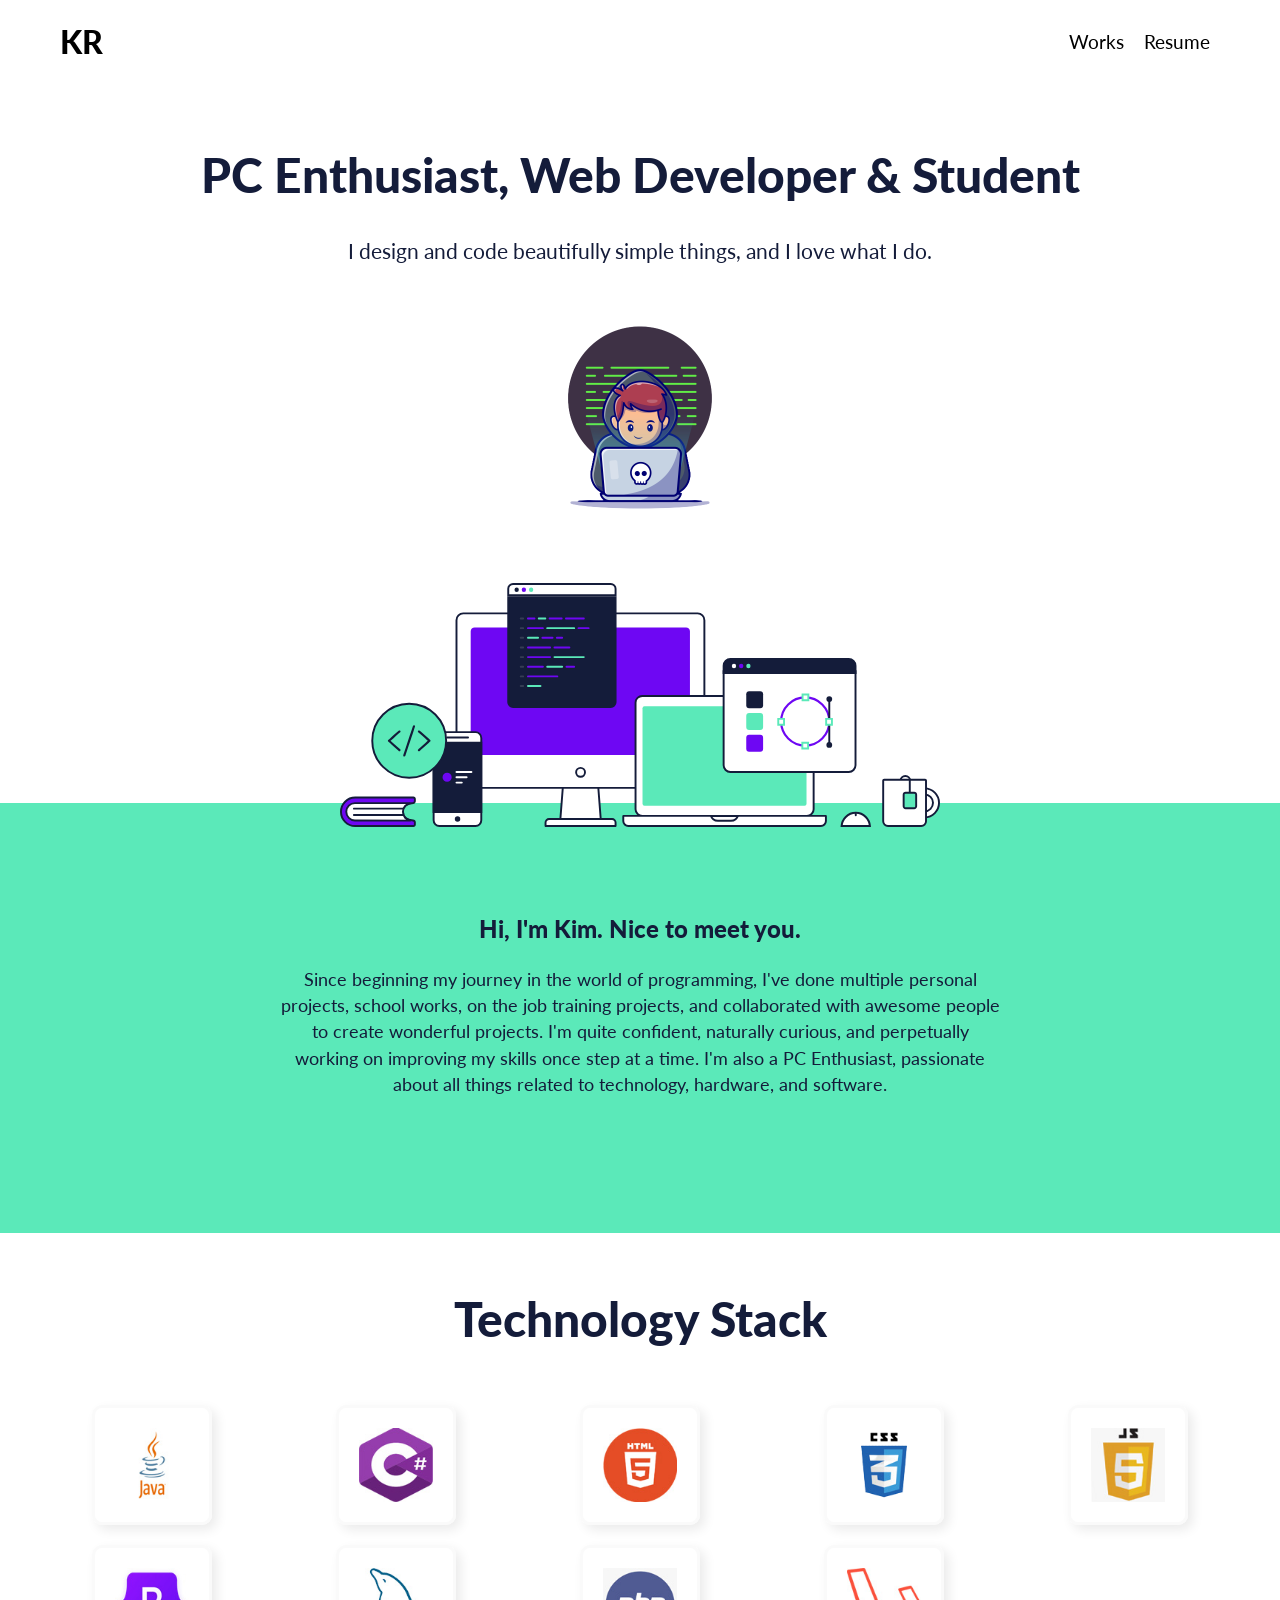
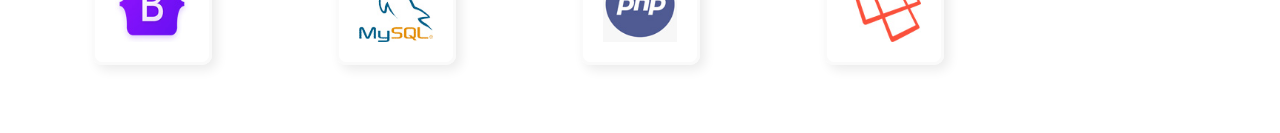
==== index.html @ 2b950462 "many final changes" ====
<!DOCTYPE html>
<html lang="en">

<head>
    <meta charset="UTF-8">
    <meta http-equiv="X-UA-Compatible" content="IE=edge">
    <meta name="viewport" content="width=device-width, initial-scale=1.0">
    <link rel="stylesheet" href="./CSS/style.css">
    <link rel="stylesheet" href="./CSS/utilities.css">
    <link rel="stylesheet" href="https://cdnjs.cloudflare.com/ajax/libs/font-awesome/6.0.0-beta3/css/all.min.css"
        integrity="sha512-Fo3rlrZj/k7ujTnHg4CGR2D7kSs0v4LLanw2qksYuRlEzO+tcaEPQogQ0KaoGN26/zrn20ImR1DfuLWnOo7aBA=="
        crossorigin="anonymous" referrerpolicy="no-referrer" />
    <title>Kim Portfolio</title>
</head>

<body>
    <div class="navbar">
        <div class="container flex">
            <h1>KR</h1>
            <nav>
                <ul>
                    <li>Works</li>
                    <li>Resume</li>
                </ul>
            </nav>
        </div>
    </div>
    <!-- The introduction section -->
    <section class="introduction">
        <div class="container">
            <div class="intro-body">
                <h1>PC Enthusiast, Web Developer & Student</h1>
                <h3>I design and code beautifully simple things, and I love what I do.</h3>
                <img src="img/me-img.png" alt="">
            </div>
            <div class="intro-foot">
                <img src="img/intro-section-devices.svg" alt="">
            </div>
        </div>
    </section>
    <!-- Introduction medium section -->
    <section class="intro-medium">
        <div class="container flex">
            <h1>Hi, I'm Kim. Nice to meet you.</h1>
            <p>Since beginning my journey in the world of programming, I've done multiple personal
                projects, school works, on the job training projects, and collaborated with
                awesome people to create wonderful projects. I'm quite confident, naturally curious,
                and perpetually working on improving my skills once step at a time. I'm also a PC Enthusiast, passionate
                about all things related to technology, hardware, and software.
            </p>
        </div>
    </section>
    <!-- Skills section card -->
    <section class="skills">
        <div class="container">
            <h1>Technology Stack</h1>
            <div class="grid">
                <div class="card">
                    <img src="img/img-java.jpg" alt="">
                </div>
                <div class="card">
                    <img src="img/img-c-sharp.jpg" alt="">
                </div>
                <div class="card">
                    <img src="img/img-html.jpg" alt="">
                </div>
                <div class="card">
                    <img src="img/img-css.png" alt="">
                </div>
                <div class="card">
                    <img src="img/img-javascript.jpg" alt="">
                </div>
                <div class="card">
                    <img src="img/img-boot.jpg" alt="">
                </div>
                <div class="card">
                    <img src="img/img-mysql.jpg" alt="">
                </div>
                <div class="card">
                    <img src="img/img-php.jpg" alt="">
                </div>
                <div class="card">
                    <img src="img/img-laravel.jpg" alt="">
                </div>
            </div>

    </section>
</body>

</html>
---- CSS/style.css ----
@import url('https://fonts.googleapis.com/css2?family=Lato:wght@100;300;400;700;900&display=swap');

*{
    box-sizing: border-box;
    margin: 0;
    padding: 0;
    font-family: 'Lato', sans-serif;
}
img {
    width: 100%;
}

/* Navbar styles */
.navbar {
    padding: 20px;
}
.navbar .container {
    overflow: hidden;
}
.navbar ul{
    display: flex;
    list-style-type: none;
}
.navbar li{
    text-decoration: none;
    padding: 10px;
    margin-top: 0 5px;
    font-size: 1.2rem;
    font-weight: 400;
    cursor: pointer;
    transform: rotate(0deg);
    transition: transform 0.3s ease;
}
.navbar h1{
    font-size: 2rem;
    font-weight: 900;
    cursor: pointer;
    transition: transform 0.3s ease;
}
.navbar h1:hover {
    transform: scale(1.2);
    color: #5BE9B9;
}
.navbar li:hover {
    transform: rotate(360deg);
    color: #5BE9B9;
}

/* Introduction section */
.introduction {
    height: 80vh;
    width: 100%;
    padding-top: 2rem;
    text-align: center;
}
.introduction h1 {
    font-size: 3rem;
    font-weight: 900;
    color: #141c3a;
    line-height: 1.5;
    /* top and bottom 10px and left and right 0px */
    margin: 1.5rem 0; 
}
.introduction h3 {
    font-size: 1.3rem;
    font-weight: 400;
    color: #141c3a;
    line-height: 1.5;
    margin: 1.5rem 0; 
}
.introduction .intro-body img {
    border-radius: 50%;
    height: 250px;
    width: 250px;
}
.introduction .intro-foot img {
    height: 50%;
    width: 50%;
    margin-top: 2.5rem;
}

/* Introduction-medium section */
.intro-medium {
    height: 430px;
    text-align: center;
    /* padding: 0 30rem; */
    background-color: #5BE9B9;
}
.intro-medium .flex {
    flex-direction: column;
    justify-content: center;
    align-items: center;
}
.intro-medium h1 {
    font-weight: 900;
    color: #141c3a;
}
.intro-medium p {
    font-size: 1.1rem;
    line-height: 1.5;
    color: #141c3a;
    margin: 1.5rem 15rem; 
}

/* Skills-section card */
.skills {
    text-align: center;
    line-height: 1.5;
    height: 500px;
}
.skills h1{
    font-size: 3rem;
    font-weight: 900;
    color: #141c3a;
    padding: 50px;
    /* top and bottom 10px and left and right 0px */
    /* margin: 1.5rem 0;  */
}
.skills .grid{
    grid-template-columns: repeat(5, 1fr);
    justify-content: center;
    align-items: center;
    gap: 20px;
    height: 100%;
}
.skills .card{
    width: 120px;
    height: 120px;
    text-align: center;
    /* box-shadow: 0 1px 5px rgba(0, 0, 0, 0.5); */
    border-radius: 10px;
    place-self: center;
    padding: 20px;
    box-shadow: 0.3em 0.3em 0.7em #00000015;
    transition: border 0.5s cubic-bezier(0.175, 0.885, 0.32, 1.275);
    border: rgb(250, 250, 250) 0.2em solid;
}
.skills .card:hover{
    border: #5BE9B9 0.2em solid; /* #006fff */
}
.skills img{
    width: 100%;
}
---- CSS/utilities.css ----
.container {
    max-width: 1440px;
    margin: 0 auto;
    overflow: 0 auto;
    padding: 0 40px;
}

.flex {
    display: flex;
    justify-content: space-between;
    align-items: center;
    height: 100%;
}

.grid{
    display: grid;
    grid-template-columns: 1fr 1fr;
    justify-content: center;
    align-items: center;
    height: 100%; 
}
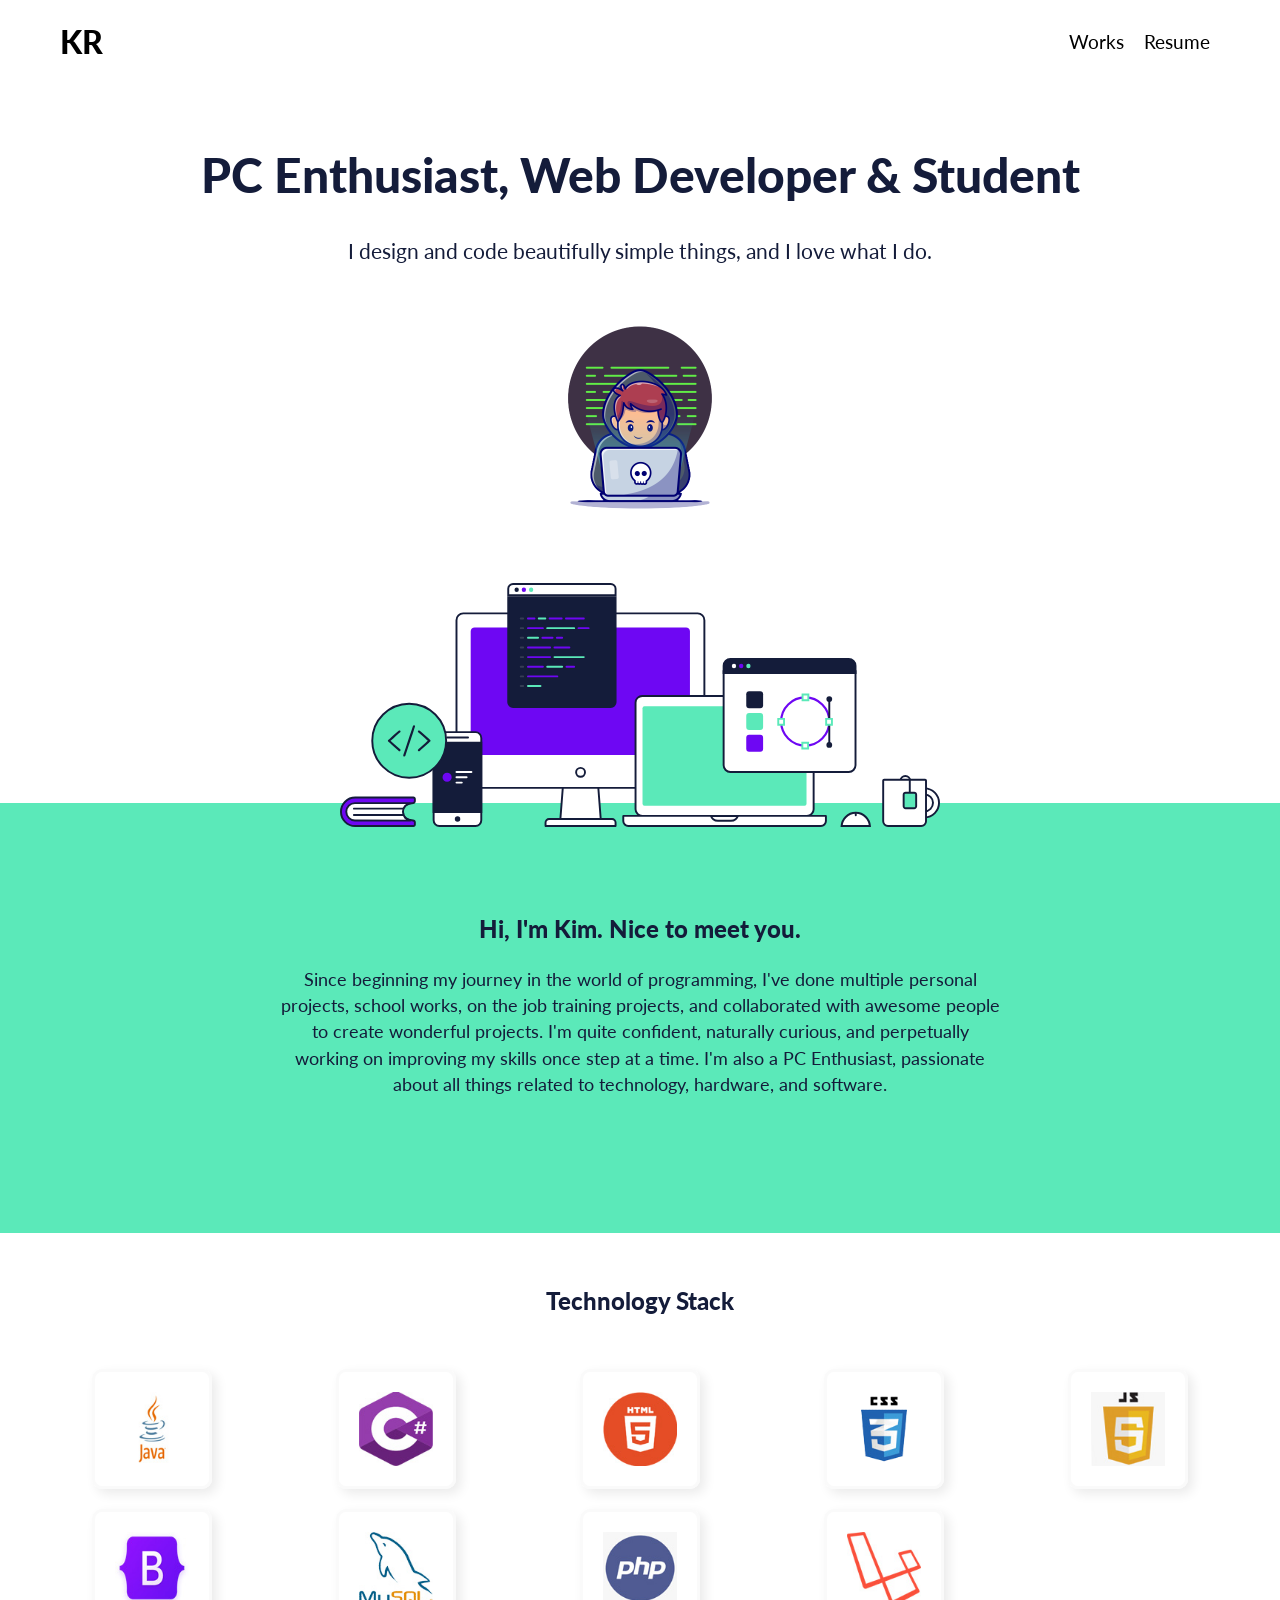
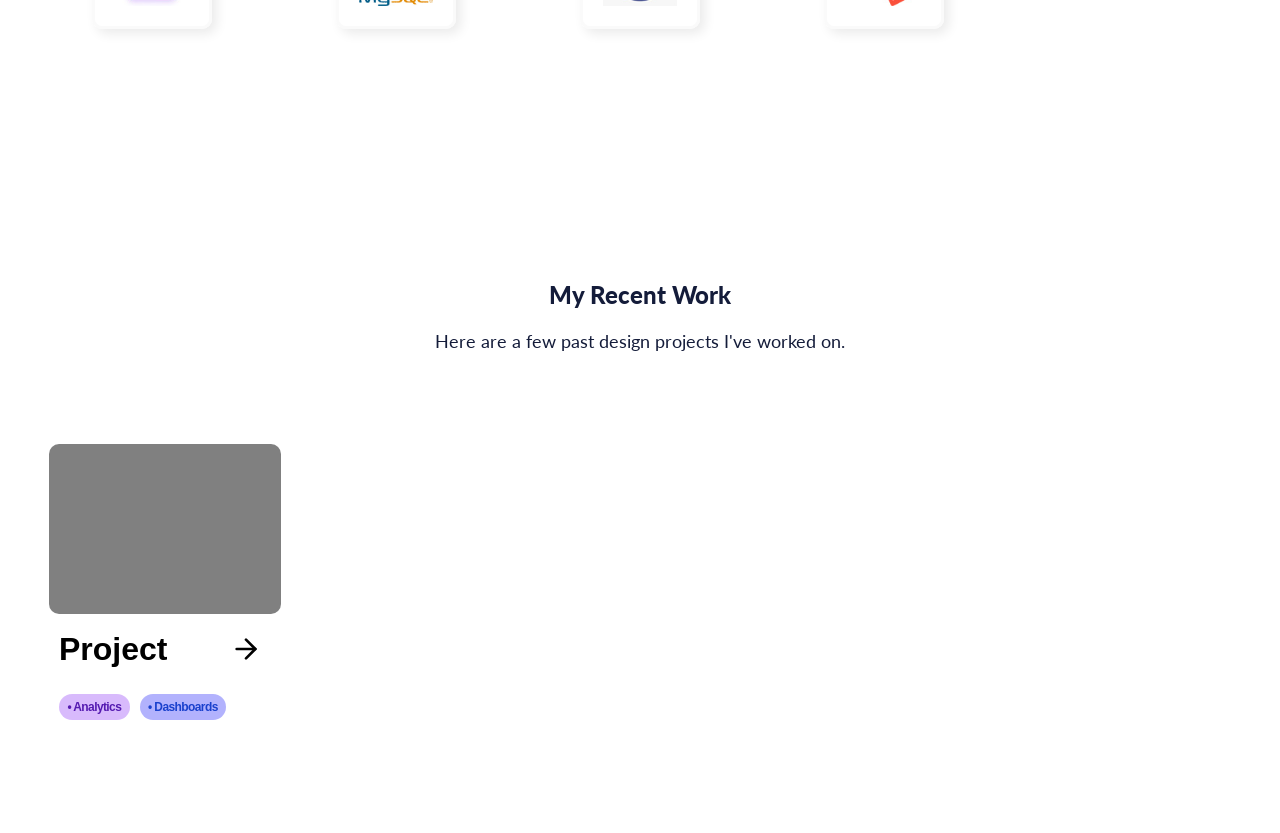
==== commit 02572bc0: "added recent project section" ====
--- a/index.html
+++ b/index.html
@@ -83,7 +83,37 @@
                     <img src="img/img-laravel.jpg" alt="">
                 </div>
             </div>
+        </div>
+    </section>
 
+    <!--Recent Projects sections-->
+    <section class="recent-proj">
+        <div class="container">
+            <h1>My Recent Work</h1>
+            <p>Here are a few past design projects I've worked on.</p>
+            <article class="article-wrapper">
+                <div class="rounded-lg container-project">
+                </div>
+                <div class="project-info">
+                    <div class="flex-pr">
+                        <div class="project-title text-nowrap">Project</div>
+                        <div class="project-hover">
+                            <svg style="color: black;" xmlns="http://www.w3.org/2000/svg" width="2em" height="2em"
+                                color="black" stroke-linejoin="round" stroke-linecap="round" viewBox="0 0 24 24"
+                                stroke-width="2" fill="none" stroke="currentColor">
+                                <line y2="12" x2="19" y1="12" x1="5"></line>
+                                <polyline points="12 5 19 12 12 19"></polyline>
+                            </svg>
+                        </div>
+                    </div>
+                    <div class="types">
+                        <span style="background-color: rgba(165, 96, 247, 0.43); color: rgb(85, 27, 177);"
+                            class="project-type">• Analytics</span>
+                        <span class="project-type">• Dashboards</span>
+                    </div>
+                </div>
+            </article>
+        </div>
     </section>
 </body>
 
--- a/CSS/style.css
+++ b/CSS/style.css
@@ -109,7 +109,7 @@
     height: 500px;
 }
 .skills h1{
-    font-size: 3rem;
+    /* font-size: 2.5rem; */
     font-weight: 900;
     color: #141c3a;
     padding: 50px;
@@ -141,3 +141,130 @@
 .skills img{
     width: 100%;
 }
+
+/* Recent Projects section */
+.recent-proj {
+    text-align: center;
+    line-height: 1.5;
+    height: 700px;
+    padding-top: 9rem;
+}
+.recent-proj h1 {
+    font-weight: 900;
+    color: #141c3a;
+    margin-bottom: 1rem;
+}
+.recent-proj p {
+    color: #141c3a;
+    font-size: 1.1rem;
+    margin-bottom: 5rem;
+}
+.article-wrapper {
+    width: 250px;
+    -webkit-transition: 0.15s all ease-in-out;
+    transition: 0.15s all ease-in-out;
+    border-radius: 10px;
+    padding: 5px;
+    border: 4px solid transparent;
+    cursor: pointer;
+    background-color: white;
+  }
+  
+  .article-wrapper:hover {
+    -webkit-box-shadow: 10px 10px 0 #4e84ff, 20px 20px 0 #4444bd;
+    box-shadow: 10px 10px 0 #4e84ff, 20px 20px 0 #4444bd;
+    border-color: #0578c5;
+    -webkit-transform: translate(-20px, -20px);
+    -ms-transform: translate(-20px, -20px);
+    transform: translate(-20px, -20px);
+  }
+  
+  .article-wrapper:active {
+    -webkit-box-shadow: none;
+    box-shadow: none;
+    -webkit-transform: translate(0, 0);
+    -ms-transform: translate(0, 0);
+    transform: translate(0, 0);
+  }
+  
+  .types {
+    gap: 10px;
+    display: -webkit-box;
+    display: -ms-flexbox;
+    display: flex;
+    place-content: flex-start;
+  }
+  
+  .rounded-lg {
+   /* class tailwind */
+    border-radius: 10px;
+  }
+  
+  .article-wrapper:hover .project-hover {
+    -webkit-transform: rotate(-45deg);
+    -ms-transform: rotate(-45deg);
+    transform: rotate(-45deg);
+    background-color: #a6c2f0;
+  }
+  
+  .project-info {
+    padding-top: 20px;
+    padding: 10px;
+    display: -webkit-box;
+    display: -ms-flexbox;
+    display: flex;
+    -webkit-box-orient: vertical;
+    -webkit-box-direction: normal;
+    -ms-flex-direction: column;
+    flex-direction: column;
+    gap: 20px;
+  }
+  
+  .project-title {
+    font-size: 2em;
+    margin: 0;
+    font-weight: 600;
+   /* depend de la font */
+    overflow: hidden;
+    text-overflow: ellipsis;
+    white-space: nowrap;
+    color: black;
+  }
+  
+  .flex-pr {
+    display: -webkit-box;
+    display: -ms-flexbox;
+    display: flex;
+    -webkit-box-pack: justify;
+    -ms-flex-pack: justify;
+    justify-content: space-between;
+    -webkit-box-align: center;
+    -ms-flex-align: center;
+    align-items: center;
+  }
+  
+  .project-type {
+    background: #b2b2fd;
+    color: #1a41cd;
+    font-weight: bold;
+    padding: 0.3em 0.7em;
+    border-radius: 15px;
+    font-size: 12px;
+    letter-spacing: -0.6px
+  }
+  
+  .project-hover {
+    border-radius: 50%;
+    width: 50px;
+    height: 50px;
+    padding: 9px;
+    -webkit-transition: all 0.3s ease;
+    transition: all 0.3s ease;
+  }
+  
+  .container-project {
+    width: 100%;
+    height: 170px;
+    background: gray;
+  }
+  
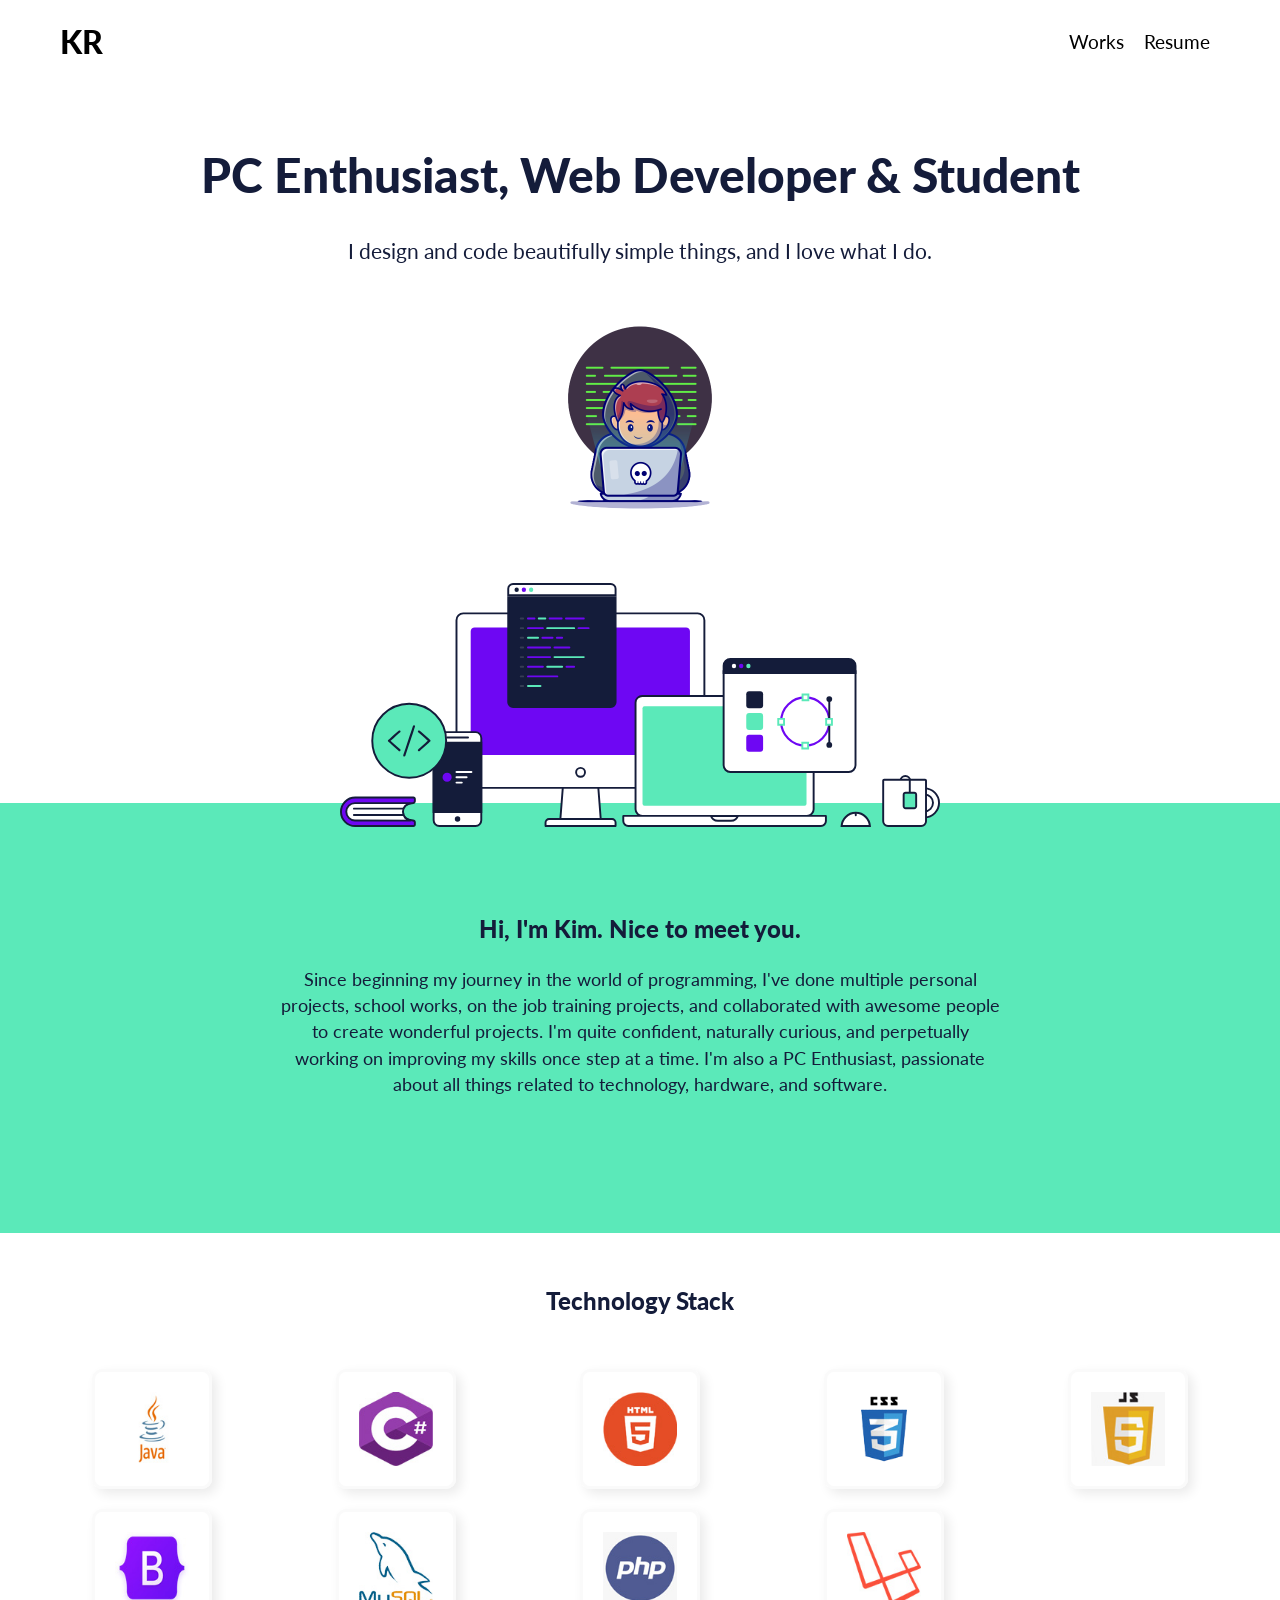
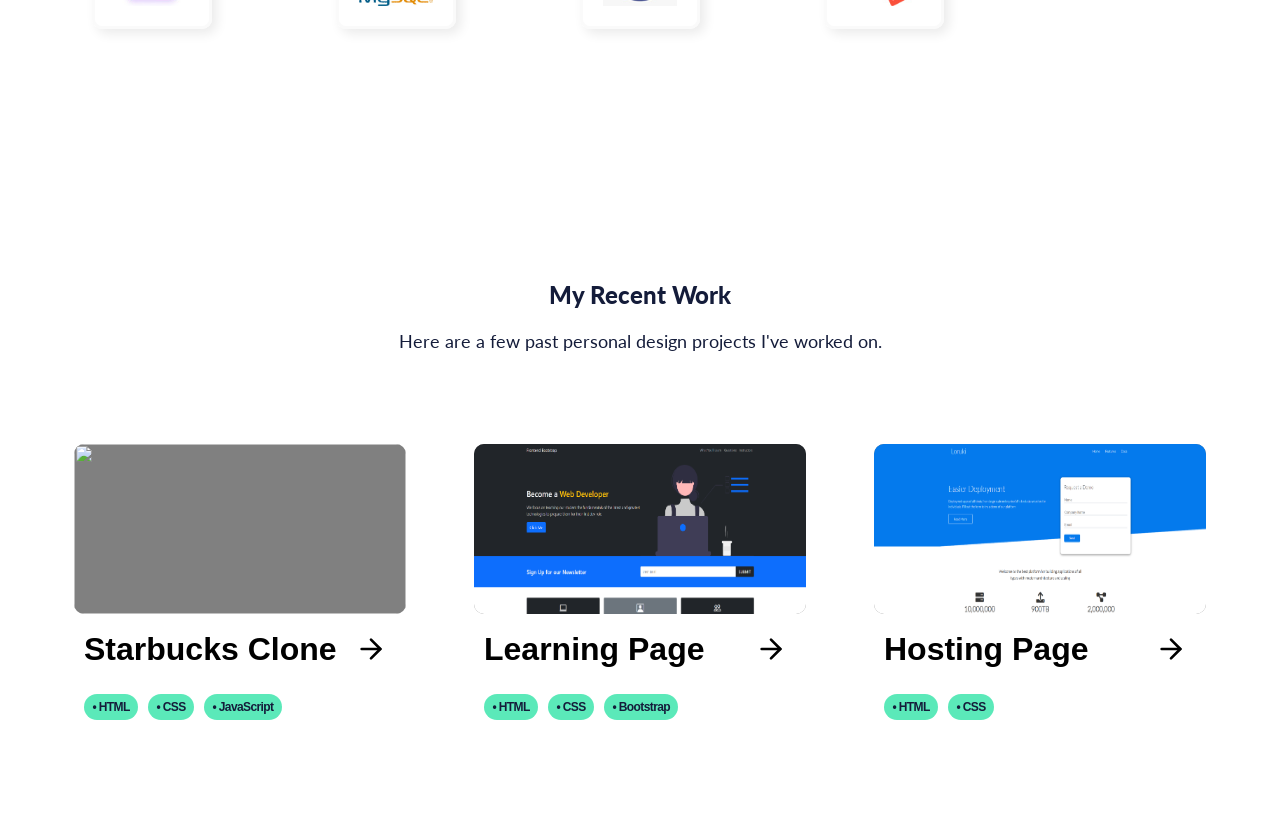
==== commit 9b8ad388: "edited recent project cards" ====
--- a/index.html
+++ b/index.html
@@ -90,29 +90,80 @@
     <section class="recent-proj">
         <div class="container">
             <h1>My Recent Work</h1>
-            <p>Here are a few past design projects I've worked on.</p>
-            <article class="article-wrapper">
-                <div class="rounded-lg container-project">
-                </div>
-                <div class="project-info">
-                    <div class="flex-pr">
-                        <div class="project-title text-nowrap">Project</div>
-                        <div class="project-hover">
-                            <svg style="color: black;" xmlns="http://www.w3.org/2000/svg" width="2em" height="2em"
-                                color="black" stroke-linejoin="round" stroke-linecap="round" viewBox="0 0 24 24"
-                                stroke-width="2" fill="none" stroke="currentColor">
-                                <line y2="12" x2="19" y1="12" x1="5"></line>
-                                <polyline points="12 5 19 12 12 19"></polyline>
-                            </svg>
+            <p>Here are a few past personal design projects I've worked on.</p>
+            
+            <div class="grid">
+                <article class="article-wrapper">
+                    <div class="rounded-lg container-project">
+                        <img src="img/img-starbs.jpg" alt="">
+                    </div>
+                    <div class="project-info">
+                        <div class="flex-pr">
+                            <div class="project-title text-nowrap">Starbucks Clone</div>
+                            <div class="project-hover">
+                                <svg style="color: black;" xmlns="http://www.w3.org/2000/svg" width="2em" height="2em"
+                                    color="black" stroke-linejoin="round" stroke-linecap="round" viewBox="0 0 24 24"
+                                    stroke-width="2" fill="none" stroke="currentColor">
+                                    <line y2="12" x2="19" y1="12" x1="5"></line>
+                                    <polyline points="12 5 19 12 12 19"></polyline>
+                                </svg>
+                            </div>
+                        </div>
+                        <div class="types">
+                            <span class="project-type">• HTML</span>
+                            <span class="project-type">• CSS</span>
+                            <span class="project-type">• JavaScript</span>
                         </div>
                     </div>
-                    <div class="types">
-                        <span style="background-color: rgba(165, 96, 247, 0.43); color: rgb(85, 27, 177);"
-                            class="project-type">• Analytics</span>
-                        <span class="project-type">• Dashboards</span>
+                </article>
+
+                <article class="article-wrapper">
+                    <div class="rounded-lg container-project">
+                        <img src="img/img-boots.png" alt="">
                     </div>
-                </div>
-            </article>
+                    <div class="project-info">
+                        <div class="flex-pr">
+                            <div class="project-title text-nowrap">Learning Page</div>
+                            <div class="project-hover">
+                                <svg style="color: black;" xmlns="http://www.w3.org/2000/svg" width="2em" height="2em"
+                                    color="black" stroke-linejoin="round" stroke-linecap="round" viewBox="0 0 24 24"
+                                    stroke-width="2" fill="none" stroke="currentColor">
+                                    <line y2="12" x2="19" y1="12" x1="5"></line>
+                                    <polyline points="12 5 19 12 12 19"></polyline>
+                                </svg>
+                            </div>
+                        </div>
+                        <div class="types">
+                            <span class="project-type">• HTML</span>
+                            <span class="project-type">• CSS</span>
+                            <span class="project-type">• Bootstrap</span>
+                        </div>
+                    </div>
+                </article>
+
+                <article class="article-wrapper">
+                    <div class="rounded-lg container-project">
+                        <img src="img/img-hosting.png" alt="">
+                    </div>
+                    <div class="project-info">
+                        <div class="flex-pr">
+                            <div class="project-title text-nowrap">Hosting Page</div>
+                            <div class="project-hover">
+                                <svg style="color: black;" xmlns="http://www.w3.org/2000/svg" width="2em" height="2em"
+                                    color="black" stroke-linejoin="round" stroke-linecap="round" viewBox="0 0 24 24"
+                                    stroke-width="2" fill="none" stroke="currentColor">
+                                    <line y2="12" x2="19" y1="12" x1="5"></line>
+                                    <polyline points="12 5 19 12 12 19"></polyline>
+                                </svg>
+                            </div>
+                        </div>
+                        <div class="types">
+                            <span class="project-type">• HTML</span>
+                            <span class="project-type">• CSS</span>
+                        </div>
+                    </div>
+                </article>
+            </div>
         </div>
     </section>
 </body>
--- a/CSS/style.css
+++ b/CSS/style.css
@@ -149,6 +149,9 @@
     height: 700px;
     padding-top: 9rem;
 }
+.recent-proj .grid {
+    grid-template-columns: 1fr 1fr 1fr;
+}
 .recent-proj h1 {
     font-weight: 900;
     color: #141c3a;
@@ -159,8 +162,9 @@
     font-size: 1.1rem;
     margin-bottom: 5rem;
 }
+/* recent projects card */
 .article-wrapper {
-    width: 250px;
+    width: 350px;
     -webkit-transition: 0.15s all ease-in-out;
     transition: 0.15s all ease-in-out;
     border-radius: 10px;
@@ -173,7 +177,7 @@
   .article-wrapper:hover {
     -webkit-box-shadow: 10px 10px 0 #4e84ff, 20px 20px 0 #4444bd;
     box-shadow: 10px 10px 0 #4e84ff, 20px 20px 0 #4444bd;
-    border-color: #0578c5;
+    border-color: #5BE9B9;
     -webkit-transform: translate(-20px, -20px);
     -ms-transform: translate(-20px, -20px);
     transform: translate(-20px, -20px);
@@ -244,8 +248,9 @@
   }
   
   .project-type {
-    background: #b2b2fd;
-    color: #1a41cd;
+    background: #5BE9B9;
+    color: #141c3a;
+    /* #1a41cd; */
     font-weight: bold;
     padding: 0.3em 0.7em;
     border-radius: 15px;
@@ -267,4 +272,8 @@
     height: 170px;
     background: gray;
   }
-  
+  .recent-proj img{
+    width: 100%;
+    height: 100%;
+    border-radius: 10px;
+  }
--- a/CSS/utilities.css
+++ b/CSS/utilities.css
@@ -16,6 +16,6 @@
     display: grid;
     grid-template-columns: 1fr 1fr;
     justify-content: center;
-    align-items: center;
+    place-items: center;
     height: 100%; 
 }
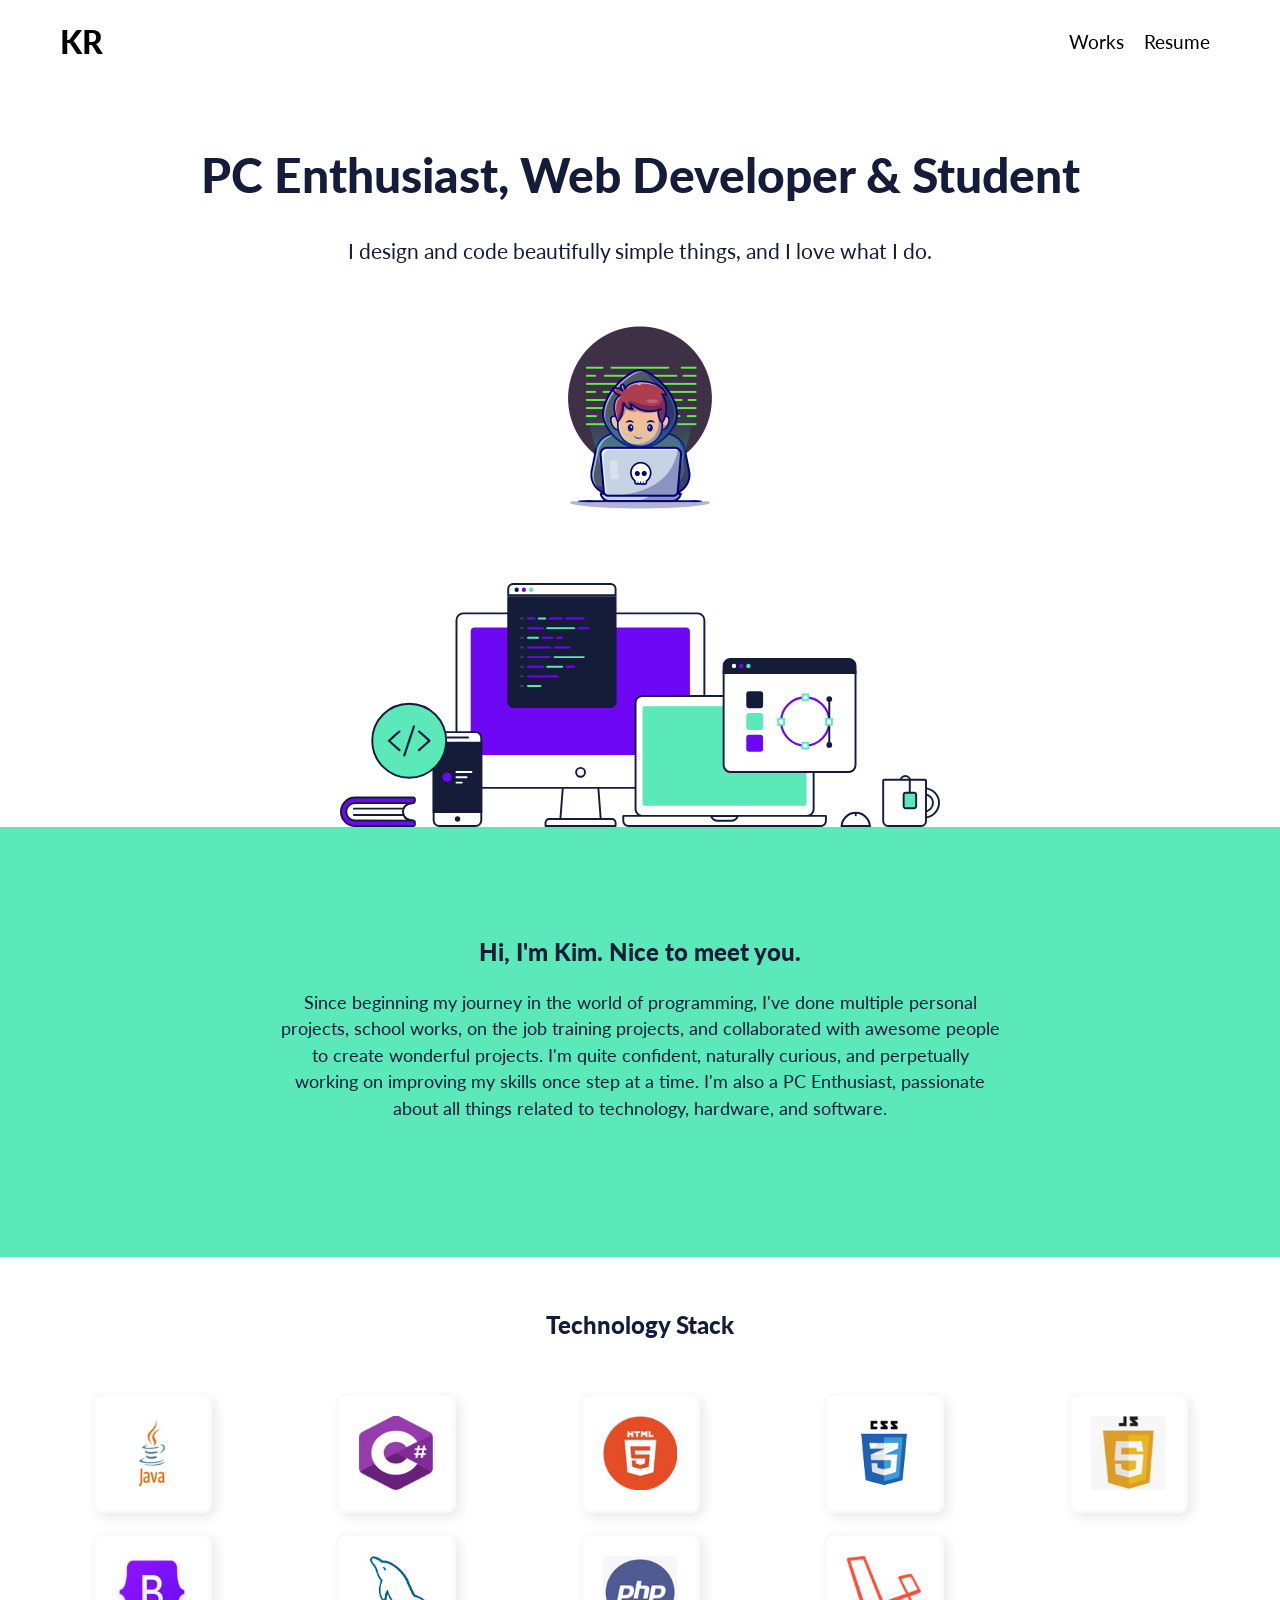
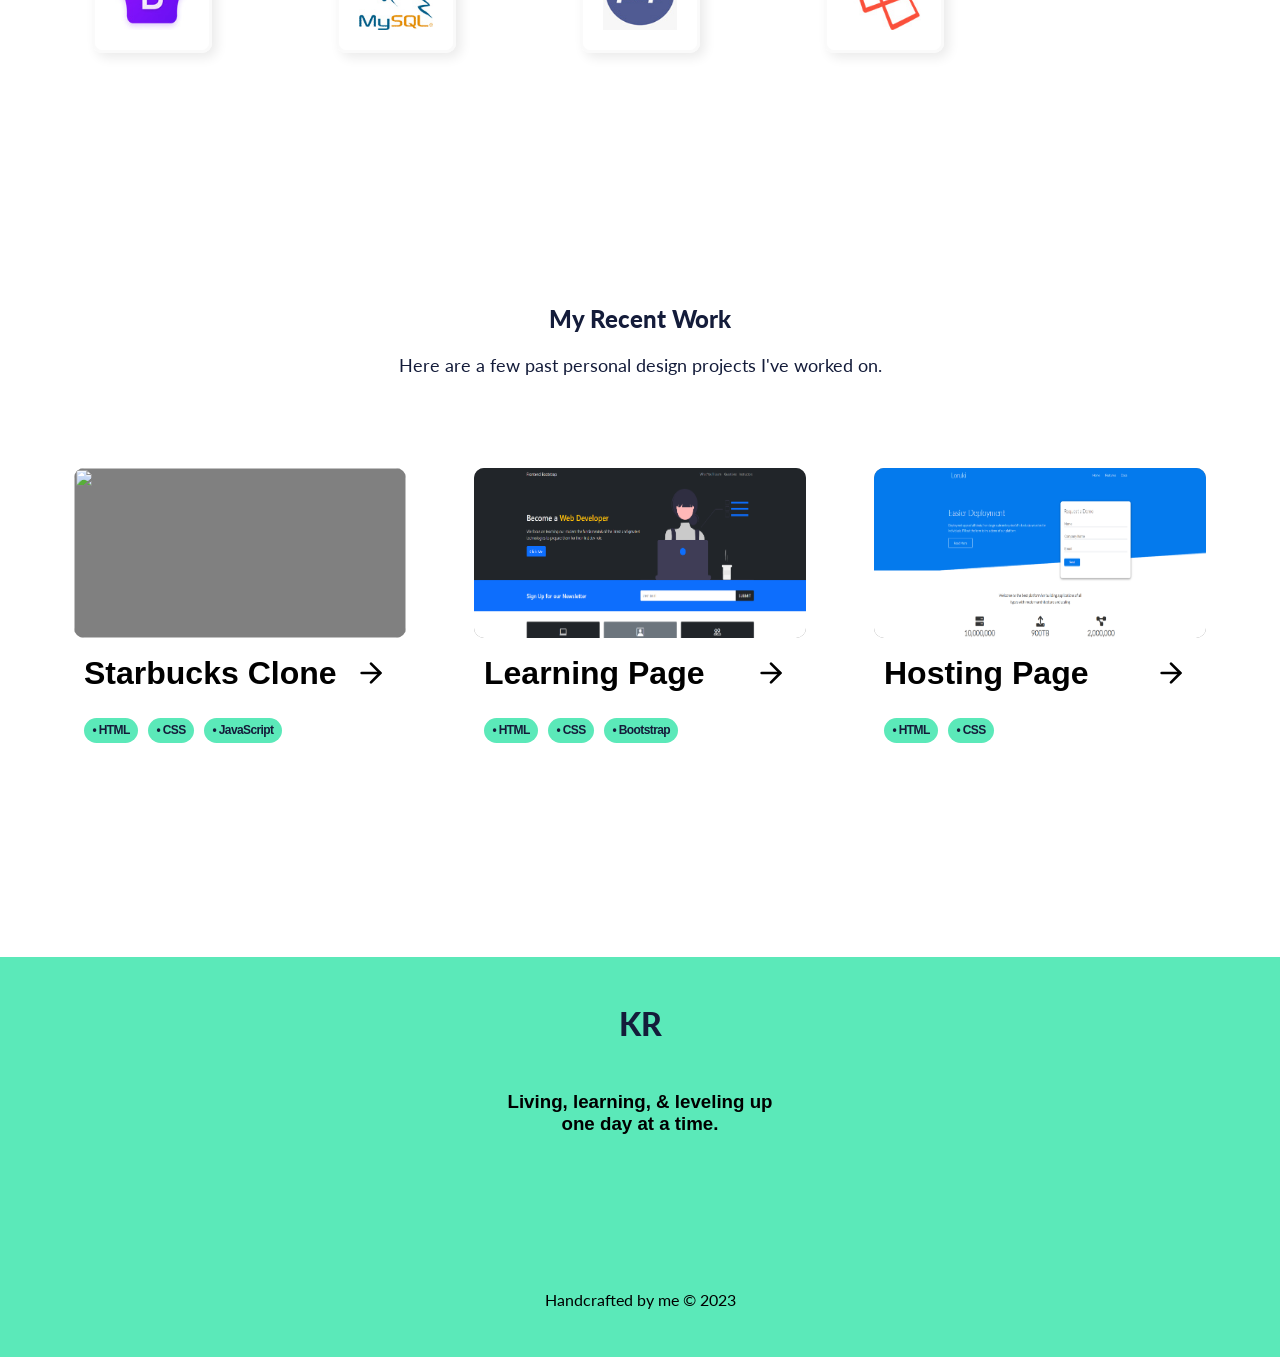
==== commit dc8f6c20: "added footer section" ====
--- a/index.html
+++ b/index.html
@@ -7,9 +7,6 @@
     <meta name="viewport" content="width=device-width, initial-scale=1.0">
     <link rel="stylesheet" href="./CSS/style.css">
     <link rel="stylesheet" href="./CSS/utilities.css">
-    <link rel="stylesheet" href="https://cdnjs.cloudflare.com/ajax/libs/font-awesome/6.0.0-beta3/css/all.min.css"
-        integrity="sha512-Fo3rlrZj/k7ujTnHg4CGR2D7kSs0v4LLanw2qksYuRlEzO+tcaEPQogQ0KaoGN26/zrn20ImR1DfuLWnOo7aBA=="
-        crossorigin="anonymous" referrerpolicy="no-referrer" />
     <title>Kim Portfolio</title>
 </head>
 
@@ -91,7 +88,7 @@
         <div class="container">
             <h1>My Recent Work</h1>
             <p>Here are a few past personal design projects I've worked on.</p>
-            
+
             <div class="grid">
                 <article class="article-wrapper">
                     <div class="rounded-lg container-project">
@@ -100,14 +97,16 @@
                     <div class="project-info">
                         <div class="flex-pr">
                             <div class="project-title text-nowrap">Starbucks Clone</div>
-                            <div class="project-hover">
-                                <svg style="color: black;" xmlns="http://www.w3.org/2000/svg" width="2em" height="2em"
-                                    color="black" stroke-linejoin="round" stroke-linecap="round" viewBox="0 0 24 24"
-                                    stroke-width="2" fill="none" stroke="currentColor">
-                                    <line y2="12" x2="19" y1="12" x1="5"></line>
-                                    <polyline points="12 5 19 12 12 19"></polyline>
-                                </svg>
-                            </div>
+                            <a href="https://kimraya.github.io/starbucks-clone.github.io/" target="_blank">
+                                <div class="project-hover">
+                                    <svg style="color: black;" xmlns="http://www.w3.org/2000/svg" width="2em"
+                                        height="2em" color="black" stroke-linejoin="round" stroke-linecap="round"
+                                        viewBox="0 0 24 24" stroke-width="2" fill="none" stroke="currentColor">
+                                        <line y2="12" x2="19" y1="12" x1="5"></line>
+                                        <polyline points="12 5 19 12 12 19"></polyline>
+                                    </svg>
+                                </div>
+                            </a>
                         </div>
                         <div class="types">
                             <span class="project-type">• HTML</span>
@@ -124,14 +123,17 @@
                     <div class="project-info">
                         <div class="flex-pr">
                             <div class="project-title text-nowrap">Learning Page</div>
-                            <div class="project-hover">
-                                <svg style="color: black;" xmlns="http://www.w3.org/2000/svg" width="2em" height="2em"
-                                    color="black" stroke-linejoin="round" stroke-linecap="round" viewBox="0 0 24 24"
-                                    stroke-width="2" fill="none" stroke="currentColor">
-                                    <line y2="12" x2="19" y1="12" x1="5"></line>
-                                    <polyline points="12 5 19 12 12 19"></polyline>
-                                </svg>
-                            </div>
+                            <a href="https://kimraya.github.io/learning-page-bootstrap-project.github.io/"
+                                target="_blank">
+                                <div class="project-hover">
+                                    <svg style="color: black;" xmlns="http://www.w3.org/2000/svg" width="2em"
+                                        height="2em" color="black" stroke-linejoin="round" stroke-linecap="round"
+                                        viewBox="0 0 24 24" stroke-width="2" fill="none" stroke="currentColor">
+                                        <line y2="12" x2="19" y1="12" x1="5"></line>
+                                        <polyline points="12 5 19 12 12 19"></polyline>
+                                    </svg>
+                                </div>
+                            </a>
                         </div>
                         <div class="types">
                             <span class="project-type">• HTML</span>
@@ -166,6 +168,29 @@
             </div>
         </div>
     </section>
+    <!-- Footer section -->
+    <footer class="footer-section">
+        <div class="container flex">
+            <div class="footer-icon">
+                <h1>KR</h1>
+            </div>
+            <div class="footer-p">
+                <h3>Living, learning, & leveling up <br> one day at a time.</h3>
+            </div>
+            <div class="footer-socials">
+                <ion-icon name="logo-github"></ion-icon>
+                <ion-icon name="logo-linkedin"></ion-icon>
+                <ion-icon name="logo-facebook"></ion-icon>
+                <ion-icon name="logo-twitter"></ion-icon>
+            </div>
+            <div class="footer-copyright">
+                <p>Handcrafted by me &copy; 2023 </p>
+            </div>
+        </div>
+    </footer>
+
+    <script type="module" src="https://unpkg.com/ionicons@7.1.0/dist/ionicons/ionicons.esm.js"></script>
+    <script nomodule src="https://unpkg.com/ionicons@7.1.0/dist/ionicons/ionicons.js"></script>
 </body>
 
 </html>
--- a/CSS/style.css
+++ b/CSS/style.css
@@ -48,7 +48,7 @@
 
 /* Introduction section */
 .introduction {
-    height: 80vh;
+    height: max-content;
     width: 100%;
     padding-top: 2rem;
     text-align: center;
@@ -74,8 +74,8 @@
     width: 250px;
 }
 .introduction .intro-foot img {
+    width: 50%;
     height: 50%;
-    width: 50%;
     margin-top: 2.5rem;
 }
 
@@ -84,6 +84,7 @@
     height: 430px;
     text-align: center;
     /* padding: 0 30rem; */
+    margin-top: -3px;
     background-color: #5BE9B9;
 }
 .intro-medium .flex {
@@ -148,6 +149,7 @@
     line-height: 1.5;
     height: 700px;
     padding-top: 9rem;
+    margin-bottom: 100px;
 }
 .recent-proj .grid {
     grid-template-columns: 1fr 1fr 1fr;
@@ -277,3 +279,26 @@
     height: 100%;
     border-radius: 10px;
   }
+
+  /* footer section */
+  .footer-section {
+    height: 400px;
+    text-align: center;
+    background-color: #5BE9B9;
+  }
+  .footer-section .flex {
+    flex-direction: column;
+    justify-content: space-evenly;
+    align-items: center;
+  }  
+  .footer-section h1 {
+    font-size: 2rem;
+    font-weight: 900;
+    cursor: pointer;
+    color: #141c3a;
+  }
+  .footer-socials ion-icon {
+    font-size: 50px;
+    padding: 0 10px;
+  }
+  
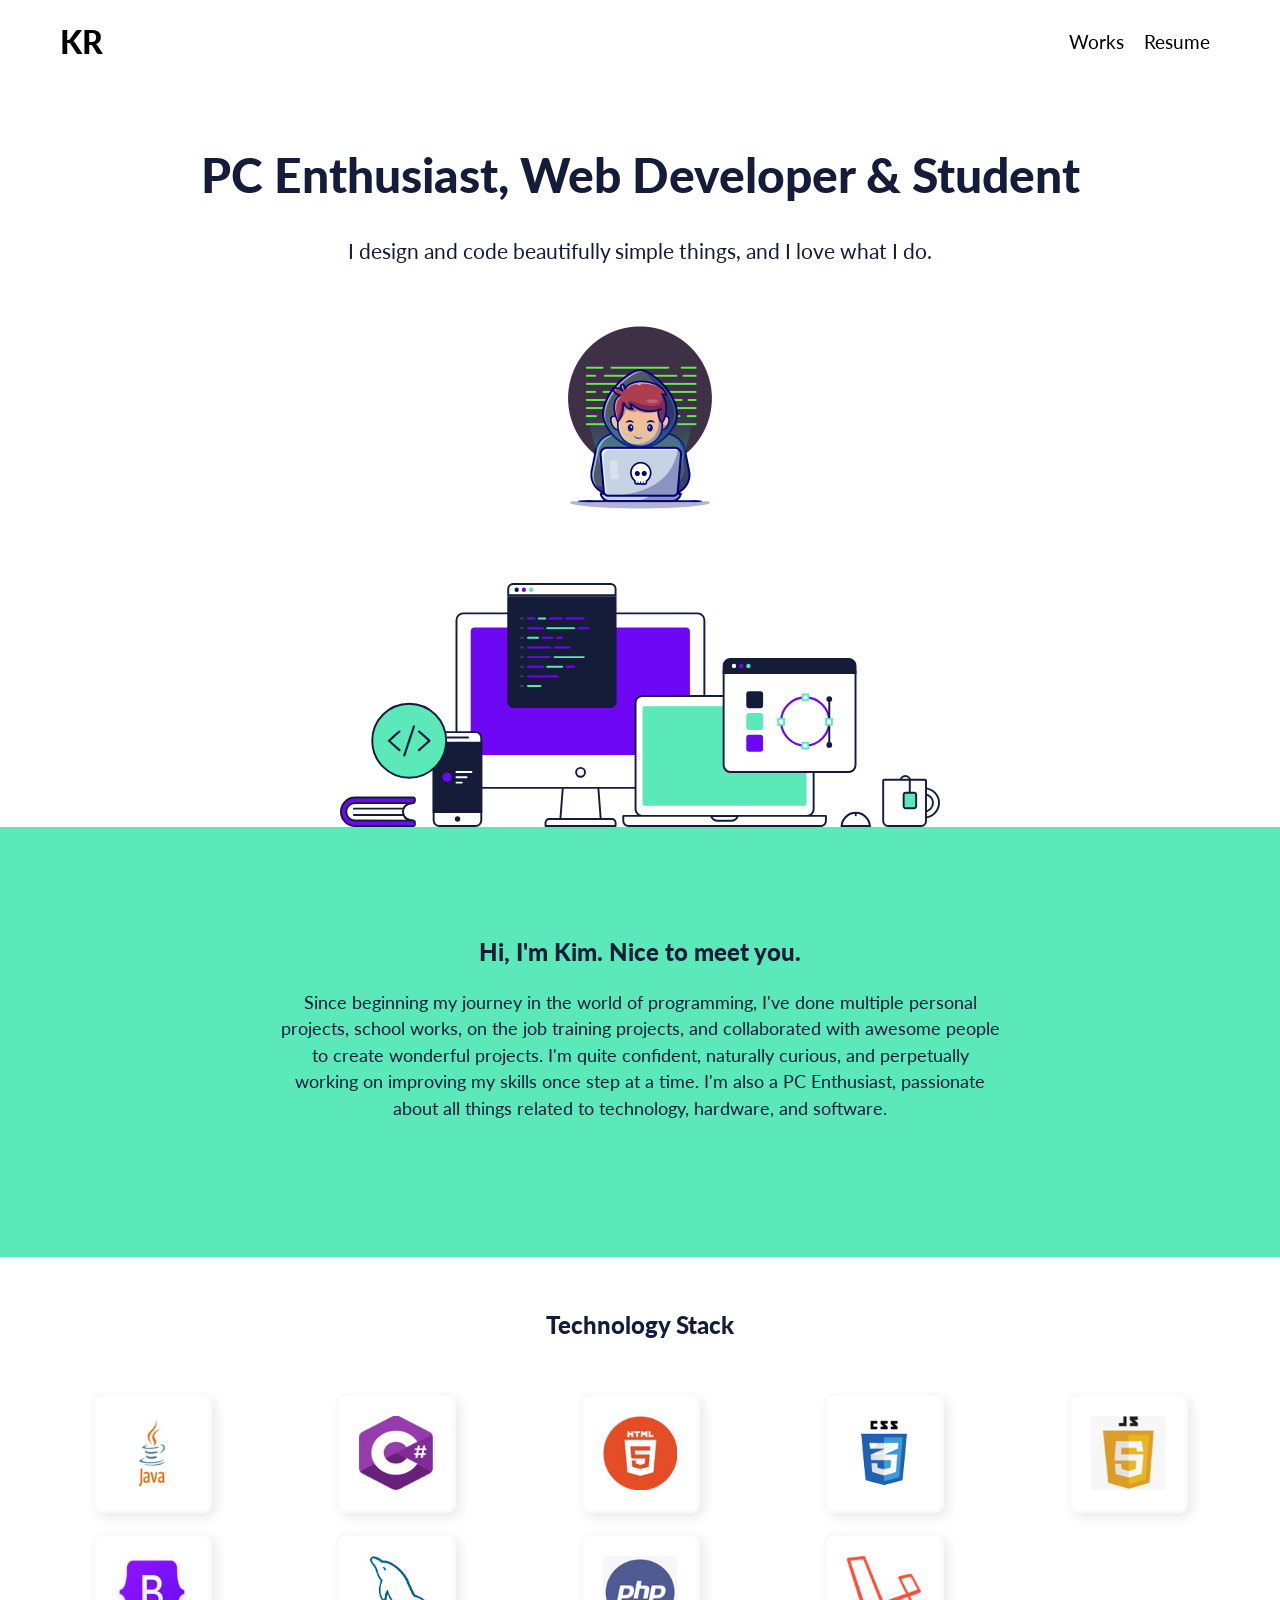
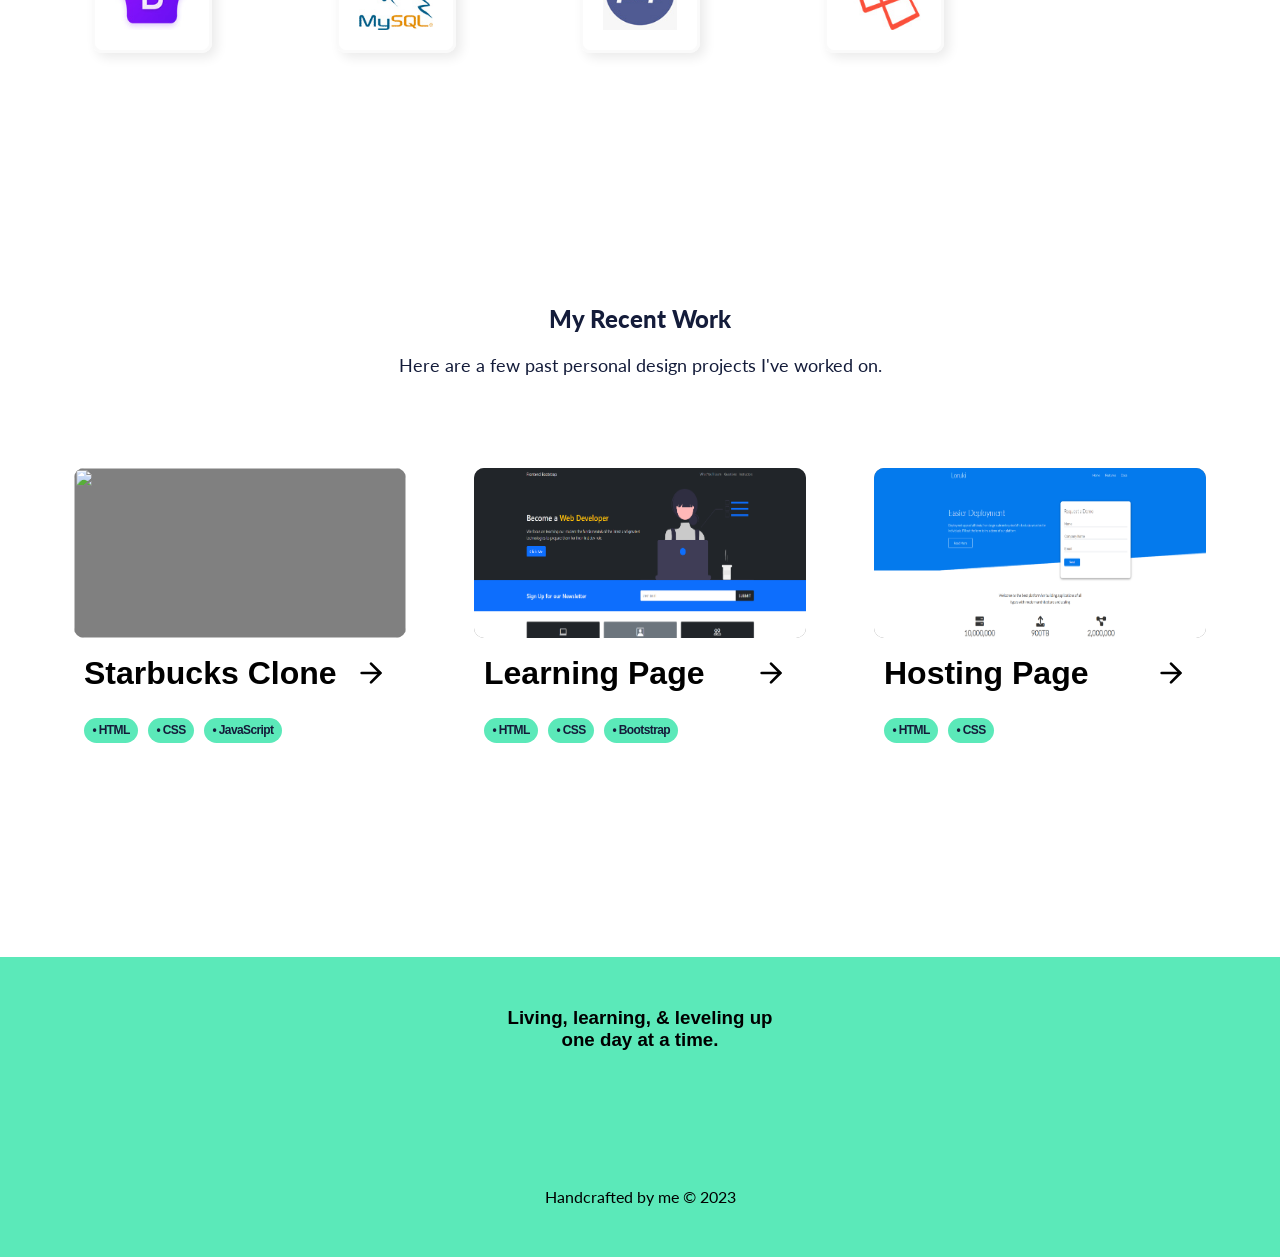
==== commit 5dbd85de: "added changes to the footer section" ====
--- a/index.html
+++ b/index.html
@@ -150,14 +150,17 @@
                     <div class="project-info">
                         <div class="flex-pr">
                             <div class="project-title text-nowrap">Hosting Page</div>
-                            <div class="project-hover">
-                                <svg style="color: black;" xmlns="http://www.w3.org/2000/svg" width="2em" height="2em"
-                                    color="black" stroke-linejoin="round" stroke-linecap="round" viewBox="0 0 24 24"
-                                    stroke-width="2" fill="none" stroke="currentColor">
-                                    <line y2="12" x2="19" y1="12" x1="5"></line>
-                                    <polyline points="12 5 19 12 12 19"></polyline>
-                                </svg>
-                            </div>
+                            <a href="https://kimraya.github.io/pure-css-html-project-hosting-page.github.io/"
+                                target="_blank">
+                                <div class="project-hover">
+                                    <svg style="color: black;" xmlns="http://www.w3.org/2000/svg" width="2em"
+                                        height="2em" color="black" stroke-linejoin="round" stroke-linecap="round"
+                                        viewBox="0 0 24 24" stroke-width="2" fill="none" stroke="currentColor">
+                                        <line y2="12" x2="19" y1="12" x1="5"></line>
+                                        <polyline points="12 5 19 12 12 19"></polyline>
+                                    </svg>
+                                </div>
+                            </a>
                         </div>
                         <div class="types">
                             <span class="project-type">• HTML</span>
@@ -171,17 +174,17 @@
     <!-- Footer section -->
     <footer class="footer-section">
         <div class="container flex">
-            <div class="footer-icon">
+            <!-- <div class="footer-icon">
                 <h1>KR</h1>
-            </div>
+            </div> -->
             <div class="footer-p">
                 <h3>Living, learning, & leveling up <br> one day at a time.</h3>
             </div>
             <div class="footer-socials">
-                <ion-icon name="logo-github"></ion-icon>
-                <ion-icon name="logo-linkedin"></ion-icon>
-                <ion-icon name="logo-facebook"></ion-icon>
-                <ion-icon name="logo-twitter"></ion-icon>
+                <a href="https://github.com/kimraya" target="_blank"><ion-icon name="logo-github"></ion-icon></a>
+                <a href="https://www.linkedin.com/in/kim-raya-10462022a/" target="_blank"><ion-icon name="logo-linkedin"></ion-icon></a>
+                <a href="https://www.facebook.com/kim.raya.77/" target="_blank"><ion-icon name="logo-facebook"></ion-icon></a>
+                <a href="https://twitter.com/kingsmanbell" target="_blank"><ion-icon name="logo-twitter"></ion-icon></a>
             </div>
             <div class="footer-copyright">
                 <p>Handcrafted by me &copy; 2023 </p>
--- a/CSS/style.css
+++ b/CSS/style.css
@@ -282,7 +282,7 @@
 
   /* footer section */
   .footer-section {
-    height: 400px;
+    height: 300px;
     text-align: center;
     background-color: #5BE9B9;
   }
@@ -291,14 +291,15 @@
     justify-content: space-evenly;
     align-items: center;
   }  
-  .footer-section h1 {
+  /* .footer-section h1 {
     font-size: 2rem;
     font-weight: 900;
     cursor: pointer;
     color: #141c3a;
-  }
+  } */
   .footer-socials ion-icon {
-    font-size: 50px;
+    font-size: 30px;
     padding: 0 10px;
+    color: #141c3a;
   }
   
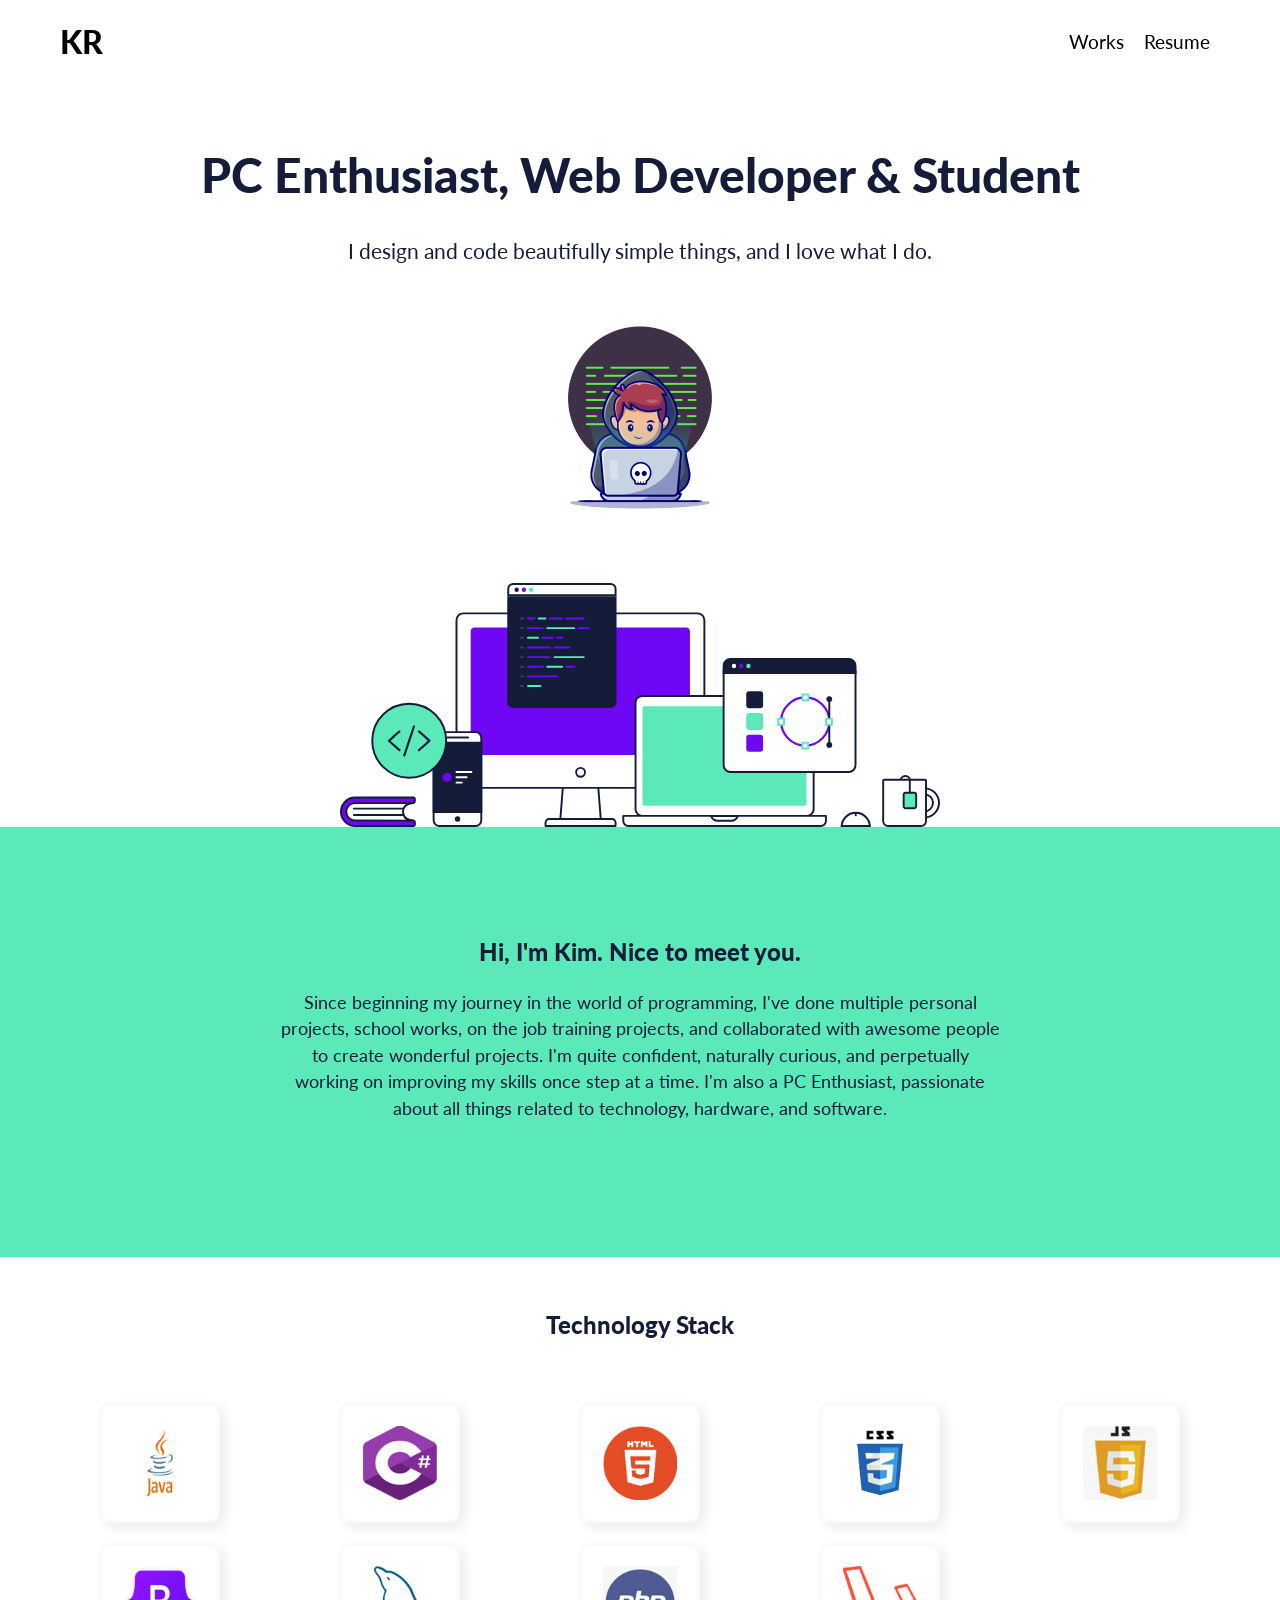
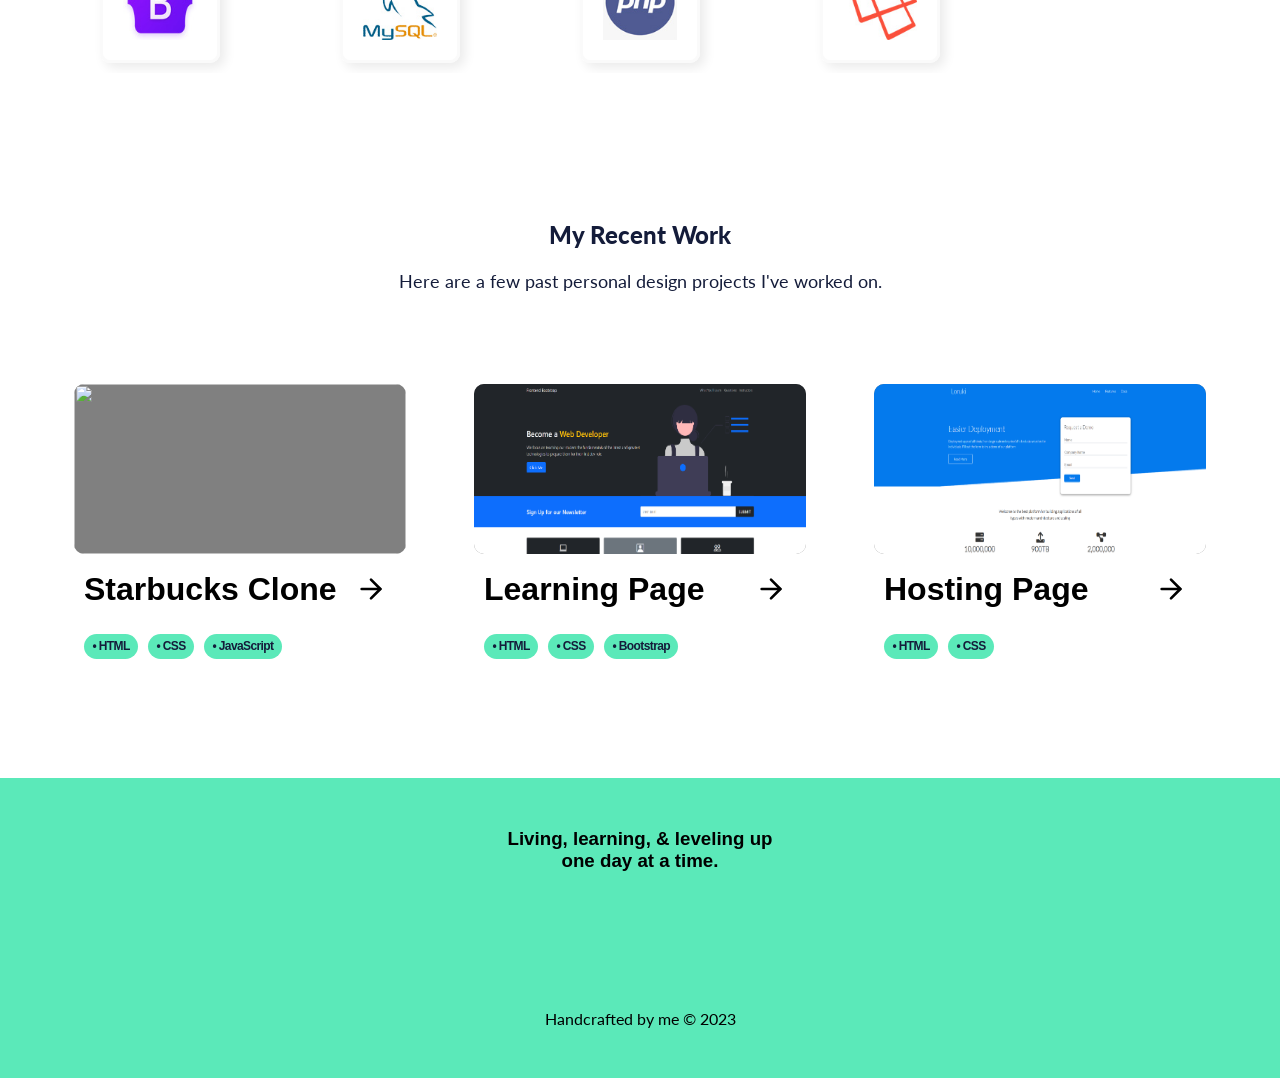
==== commit 12570c8e: "added 414px responsiveness" ====
--- a/index.html
+++ b/index.html
@@ -84,7 +84,7 @@
     </section>
 
     <!--Recent Projects sections-->
-    <section class="recent-proj">
+    <section class="recent-proj" id="works">
         <div class="container">
             <h1>My Recent Work</h1>
             <p>Here are a few past personal design projects I've worked on.</p>
--- a/CSS/style.css
+++ b/CSS/style.css
@@ -1,305 +1,403 @@
 @import url('https://fonts.googleapis.com/css2?family=Lato:wght@100;300;400;700;900&display=swap');
 
-*{
-    box-sizing: border-box;
-    margin: 0;
-    padding: 0;
-    font-family: 'Lato', sans-serif;
-}
+* {
+  box-sizing: border-box;
+  margin: 0;
+  padding: 0;
+  font-family: 'Lato', sans-serif;
+}
+
 img {
-    width: 100%;
+  width: 100%;
 }
 
 /* Navbar styles */
 .navbar {
-    padding: 20px;
-}
+  padding: 20px;
+}
+
 .navbar .container {
-    overflow: hidden;
-}
-.navbar ul{
-    display: flex;
-    list-style-type: none;
-}
-.navbar li{
-    text-decoration: none;
-    padding: 10px;
-    margin-top: 0 5px;
-    font-size: 1.2rem;
-    font-weight: 400;
-    cursor: pointer;
-    transform: rotate(0deg);
-    transition: transform 0.3s ease;
-}
-.navbar h1{
-    font-size: 2rem;
-    font-weight: 900;
-    cursor: pointer;
-    transition: transform 0.3s ease;
-}
+  overflow: hidden;
+}
+
+.navbar ul {
+  display: flex;
+  list-style-type: none;
+}
+
+.navbar li {
+  text-decoration: none;
+  padding: 10px;
+  margin-top: 0 5px;
+  font-size: 1.2rem;
+  font-weight: 400;
+  cursor: pointer;
+  transform: rotate(0deg);
+  transition: transform 0.3s ease;
+}
+
+.navbar h1 {
+  font-size: 2rem;
+  font-weight: 900;
+  cursor: pointer;
+  transition: transform 0.3s ease;
+}
+
 .navbar h1:hover {
-    transform: scale(1.2);
-    color: #5BE9B9;
-}
+  transform: scale(1.2);
+  color: #5BE9B9;
+}
+
 .navbar li:hover {
-    transform: rotate(360deg);
-    color: #5BE9B9;
+  transform: rotate(360deg);
+  color: #5BE9B9;
 }
 
 /* Introduction section */
 .introduction {
-    height: max-content;
-    width: 100%;
-    padding-top: 2rem;
-    text-align: center;
-}
+  height: max-content;
+  width: 100%;
+  padding-top: 2rem;
+  text-align: center;
+}
+
 .introduction h1 {
-    font-size: 3rem;
-    font-weight: 900;
-    color: #141c3a;
-    line-height: 1.5;
-    /* top and bottom 10px and left and right 0px */
-    margin: 1.5rem 0; 
-}
+  font-size: 3rem;
+  font-weight: 900;
+  color: #141c3a;
+  line-height: 1.5;
+  /* top and bottom 10px and left and right 0px */
+  margin: 1.5rem 0;
+}
+
 .introduction h3 {
-    font-size: 1.3rem;
-    font-weight: 400;
-    color: #141c3a;
-    line-height: 1.5;
-    margin: 1.5rem 0; 
-}
+  font-size: 1.3rem;
+  font-weight: 400;
+  color: #141c3a;
+  line-height: 1.5;
+  margin: 1.5rem 0;
+}
+
 .introduction .intro-body img {
-    border-radius: 50%;
-    height: 250px;
-    width: 250px;
-}
+  border-radius: 50%;
+  height: 250px;
+  width: 250px;
+}
+
 .introduction .intro-foot img {
-    width: 50%;
-    height: 50%;
-    margin-top: 2.5rem;
+  width: 50%;
+  height: 50%;
+  margin-top: 2.5rem;
 }
 
 /* Introduction-medium section */
 .intro-medium {
-    height: 430px;
-    text-align: center;
-    /* padding: 0 30rem; */
-    margin-top: -3px;
-    background-color: #5BE9B9;
-}
+  height: 430px;
+  text-align: center;
+  /* padding: 0 30rem; */
+  margin-top: -3px;
+  background-color: #5BE9B9;
+}
+
 .intro-medium .flex {
-    flex-direction: column;
-    justify-content: center;
-    align-items: center;
-}
+  flex-direction: column;
+  justify-content: center;
+  align-items: center;
+}
+
 .intro-medium h1 {
-    font-weight: 900;
-    color: #141c3a;
-}
+  font-weight: 900;
+  color: #141c3a;
+}
+
 .intro-medium p {
-    font-size: 1.1rem;
-    line-height: 1.5;
-    color: #141c3a;
-    margin: 1.5rem 15rem; 
+  font-size: 1.1rem;
+  line-height: 1.5;
+  color: #141c3a;
+  margin: 1.5rem 15rem;
 }
 
 /* Skills-section card */
 .skills {
-    text-align: center;
-    line-height: 1.5;
-    height: 500px;
-}
-.skills h1{
-    /* font-size: 2.5rem; */
-    font-weight: 900;
-    color: #141c3a;
-    padding: 50px;
-    /* top and bottom 10px and left and right 0px */
-    /* margin: 1.5rem 0;  */
-}
-.skills .grid{
-    grid-template-columns: repeat(5, 1fr);
-    justify-content: center;
-    align-items: center;
-    gap: 20px;
-    height: 100%;
-}
-.skills .card{
-    width: 120px;
-    height: 120px;
-    text-align: center;
-    /* box-shadow: 0 1px 5px rgba(0, 0, 0, 0.5); */
-    border-radius: 10px;
-    place-self: center;
-    padding: 20px;
-    box-shadow: 0.3em 0.3em 0.7em #00000015;
-    transition: border 0.5s cubic-bezier(0.175, 0.885, 0.32, 1.275);
-    border: rgb(250, 250, 250) 0.2em solid;
-}
-.skills .card:hover{
-    border: #5BE9B9 0.2em solid; /* #006fff */
-}
-.skills img{
-    width: 100%;
+  text-align: center;
+  line-height: 1.5;
+  height: 100%;
+}
+
+.skills h1 {
+  /* font-size: 2.5rem; */
+  font-weight: 900;
+  color: #141c3a;
+  padding: 50px;
+  /* top and bottom 10px and left and right 0px */
+  /* margin: 1.5rem 0;  */
+}
+
+.skills .grid {
+  grid-template-columns: repeat(5, 1fr);
+  justify-content: center;
+  align-items: center;
+  gap: 20px;
+  padding: 10px;
+  height: 100%;
+}
+
+.skills .card {
+  width: 120px;
+  height: 120px;
+  text-align: center;
+  /* box-shadow: 0 1px 5px rgba(0, 0, 0, 0.5); */
+  border-radius: 10px;
+  place-self: center;
+  padding: 20px;
+  box-shadow: 0.3em 0.3em 0.7em #00000015;
+  transition: border 0.5s cubic-bezier(0.175, 0.885, 0.32, 1.275);
+  border: rgb(250, 250, 250) 0.2em solid;
+}
+
+.skills .card:hover {
+  border: #5BE9B9 0.2em solid;
+  /* #006fff */
+}
+
+.skills img {
+  width: 100%;
 }
 
 /* Recent Projects section */
 .recent-proj {
-    text-align: center;
-    line-height: 1.5;
-    height: 700px;
-    padding-top: 9rem;
-    margin-bottom: 100px;
-}
+  text-align: center;
+  line-height: 1.5;
+  height: 100%;
+  padding-top: 9rem;
+  margin-bottom: 100px;
+}
+
 .recent-proj .grid {
-    grid-template-columns: 1fr 1fr 1fr;
-}
+  grid-template-columns: 1fr 1fr 1fr;
+}
+
 .recent-proj h1 {
-    font-weight: 900;
-    color: #141c3a;
-    margin-bottom: 1rem;
-}
+  font-weight: 900;
+  color: #141c3a;
+  margin-bottom: 1rem;
+}
+
 .recent-proj p {
-    color: #141c3a;
-    font-size: 1.1rem;
-    margin-bottom: 5rem;
-}
+  color: #141c3a;
+  font-size: 1.1rem;
+  margin-bottom: 5rem;
+}
+
 /* recent projects card */
 .article-wrapper {
-    width: 350px;
-    -webkit-transition: 0.15s all ease-in-out;
-    transition: 0.15s all ease-in-out;
-    border-radius: 10px;
-    padding: 5px;
-    border: 4px solid transparent;
-    cursor: pointer;
-    background-color: white;
-  }
-  
-  .article-wrapper:hover {
-    -webkit-box-shadow: 10px 10px 0 #4e84ff, 20px 20px 0 #4444bd;
-    box-shadow: 10px 10px 0 #4e84ff, 20px 20px 0 #4444bd;
-    border-color: #5BE9B9;
-    -webkit-transform: translate(-20px, -20px);
-    -ms-transform: translate(-20px, -20px);
-    transform: translate(-20px, -20px);
-  }
-  
-  .article-wrapper:active {
-    -webkit-box-shadow: none;
-    box-shadow: none;
-    -webkit-transform: translate(0, 0);
-    -ms-transform: translate(0, 0);
-    transform: translate(0, 0);
-  }
-  
-  .types {
-    gap: 10px;
-    display: -webkit-box;
-    display: -ms-flexbox;
-    display: flex;
-    place-content: flex-start;
-  }
-  
-  .rounded-lg {
-   /* class tailwind */
-    border-radius: 10px;
-  }
-  
-  .article-wrapper:hover .project-hover {
-    -webkit-transform: rotate(-45deg);
-    -ms-transform: rotate(-45deg);
-    transform: rotate(-45deg);
-    background-color: #a6c2f0;
-  }
-  
-  .project-info {
-    padding-top: 20px;
-    padding: 10px;
-    display: -webkit-box;
-    display: -ms-flexbox;
-    display: flex;
-    -webkit-box-orient: vertical;
-    -webkit-box-direction: normal;
-    -ms-flex-direction: column;
-    flex-direction: column;
-    gap: 20px;
-  }
-  
-  .project-title {
-    font-size: 2em;
-    margin: 0;
-    font-weight: 600;
-   /* depend de la font */
-    overflow: hidden;
-    text-overflow: ellipsis;
-    white-space: nowrap;
-    color: black;
-  }
-  
-  .flex-pr {
-    display: -webkit-box;
-    display: -ms-flexbox;
-    display: flex;
-    -webkit-box-pack: justify;
-    -ms-flex-pack: justify;
-    justify-content: space-between;
-    -webkit-box-align: center;
-    -ms-flex-align: center;
-    align-items: center;
-  }
-  
-  .project-type {
-    background: #5BE9B9;
-    color: #141c3a;
-    /* #1a41cd; */
-    font-weight: bold;
-    padding: 0.3em 0.7em;
-    border-radius: 15px;
-    font-size: 12px;
-    letter-spacing: -0.6px
-  }
-  
-  .project-hover {
-    border-radius: 50%;
-    width: 50px;
-    height: 50px;
-    padding: 9px;
-    -webkit-transition: all 0.3s ease;
-    transition: all 0.3s ease;
-  }
-  
-  .container-project {
-    width: 100%;
-    height: 170px;
-    background: gray;
-  }
-  .recent-proj img{
-    width: 100%;
-    height: 100%;
-    border-radius: 10px;
-  }
-
-  /* footer section */
-  .footer-section {
-    height: 300px;
-    text-align: center;
-    background-color: #5BE9B9;
-  }
-  .footer-section .flex {
-    flex-direction: column;
-    justify-content: space-evenly;
-    align-items: center;
-  }  
-  /* .footer-section h1 {
+  width: 350px;
+  -webkit-transition: 0.15s all ease-in-out;
+  transition: 0.15s all ease-in-out;
+  border-radius: 10px;
+  padding: 5px;
+  border: 4px solid transparent;
+  cursor: pointer;
+  background-color: white;
+}
+
+.article-wrapper:hover {
+  -webkit-box-shadow: 10px 10px 0 #4e84ff, 20px 20px 0 #4444bd;
+  box-shadow: 10px 10px 0 #4e84ff, 20px 20px 0 #4444bd;
+  border-color: #5BE9B9;
+  -webkit-transform: translate(-20px, -20px);
+  -ms-transform: translate(-20px, -20px);
+  transform: translate(-20px, -20px);
+}
+
+.article-wrapper:active {
+  -webkit-box-shadow: none;
+  box-shadow: none;
+  -webkit-transform: translate(0, 0);
+  -ms-transform: translate(0, 0);
+  transform: translate(0, 0);
+}
+
+.types {
+  gap: 10px;
+  display: -webkit-box;
+  display: -ms-flexbox;
+  display: flex;
+  place-content: flex-start;
+}
+
+.rounded-lg {
+  /* class tailwind */
+  border-radius: 10px;
+}
+
+.article-wrapper:hover .project-hover {
+  -webkit-transform: rotate(-45deg);
+  -ms-transform: rotate(-45deg);
+  transform: rotate(-45deg);
+  background-color: #a6c2f0;
+}
+
+.project-info {
+  padding-top: 20px;
+  padding: 10px;
+  display: -webkit-box;
+  display: -ms-flexbox;
+  display: flex;
+  -webkit-box-orient: vertical;
+  -webkit-box-direction: normal;
+  -ms-flex-direction: column;
+  flex-direction: column;
+  gap: 20px;
+}
+
+.project-title {
+  font-size: 2em;
+  margin: 0;
+  font-weight: 600;
+  /* depend de la font */
+  overflow: hidden;
+  text-overflow: ellipsis;
+  white-space: nowrap;
+  color: black;
+}
+
+.flex-pr {
+  display: -webkit-box;
+  display: -ms-flexbox;
+  display: flex;
+  -webkit-box-pack: justify;
+  -ms-flex-pack: justify;
+  justify-content: space-between;
+  -webkit-box-align: center;
+  -ms-flex-align: center;
+  align-items: center;
+}
+
+.project-type {
+  background: #5BE9B9;
+  color: #141c3a;
+  /* #1a41cd; */
+  font-weight: bold;
+  padding: 0.3em 0.7em;
+  border-radius: 15px;
+  font-size: 12px;
+  letter-spacing: -0.6px
+}
+
+.project-hover {
+  border-radius: 50%;
+  width: 50px;
+  height: 50px;
+  padding: 9px;
+  -webkit-transition: all 0.3s ease;
+  transition: all 0.3s ease;
+}
+
+.container-project {
+  width: 100%;
+  height: 170px;
+  background: gray;
+}
+
+.recent-proj img {
+  width: 100%;
+  height: 100%;
+  border-radius: 10px;
+}
+
+/* footer section */
+.footer-section {
+  height: 300px;
+  text-align: center;
+  background-color: #5BE9B9;
+}
+
+.footer-section .flex {
+  flex-direction: column;
+  justify-content: space-evenly;
+  align-items: center;
+}
+
+/* .footer-section h1 {
     font-size: 2rem;
     font-weight: 900;
     cursor: pointer;
     color: #141c3a;
   } */
-  .footer-socials ion-icon {
-    font-size: 30px;
-    padding: 0 10px;
-    color: #141c3a;
-  }
-  +.footer-socials ion-icon {
+  font-size: 30px;
+  padding: 0 10px;
+  color: #141c3a;
+}
+
+/* Responsiveness */
+@media(max-width:1024px) {
+
+  .introduction .intro-foot img {
+    width: 100%;
+    height: 100%;
+  }
+
+  .intro-medium p {
+    margin: 1.5rem 5rem;
+  }
+
+  .skills .grid {
+    grid-template-columns: repeat(4, 1fr);
+  }
+
+  .article-wrapper {
+    width: 335px;
+  }
+}
+
+@media(max-width:768px) {
+  .introduction .intro-body img {
+    width: 250px;
+    height: 250px;
+  }
+
+  .introduction .intro-foot img {
+    width: 100%;
+    height: 100%;
+  }
+
+  .intro-medium p {
+    margin: 1.5rem 3rem;
+  }
+
+  .skills .grid {
+    grid-template-columns: repeat(3, 1fr);
+  }
+
+  .recent-proj .grid {
+    grid-template-columns: 1fr;
+    gap: 30px;
+  }
+}
+
+@media(max-width:414px) {
+  .introduction h1 {
+    font-size: 2.5rem;
+  }
+
+  .introduction .intro-body img {
+    width: 150px;
+    height: 150px;
+  }
+
+  .introduction .intro-foot img {
+    width: 100%;
+    height: 100%;
+  }
+
+  .intro-medium p {
+    margin: 1rem 1rem;
+  }
+
+  .skills .grid {
+    grid-template-columns: repeat(2, 1fr);
+  }
+
+}
--- a/CSS/utilities.css
+++ b/CSS/utilities.css
@@ -1,7 +1,7 @@
 .container {
     max-width: 1440px;
     margin: 0 auto;
-    overflow: 0 auto;
+    overflow: auto;
     padding: 0 40px;
 }
 
